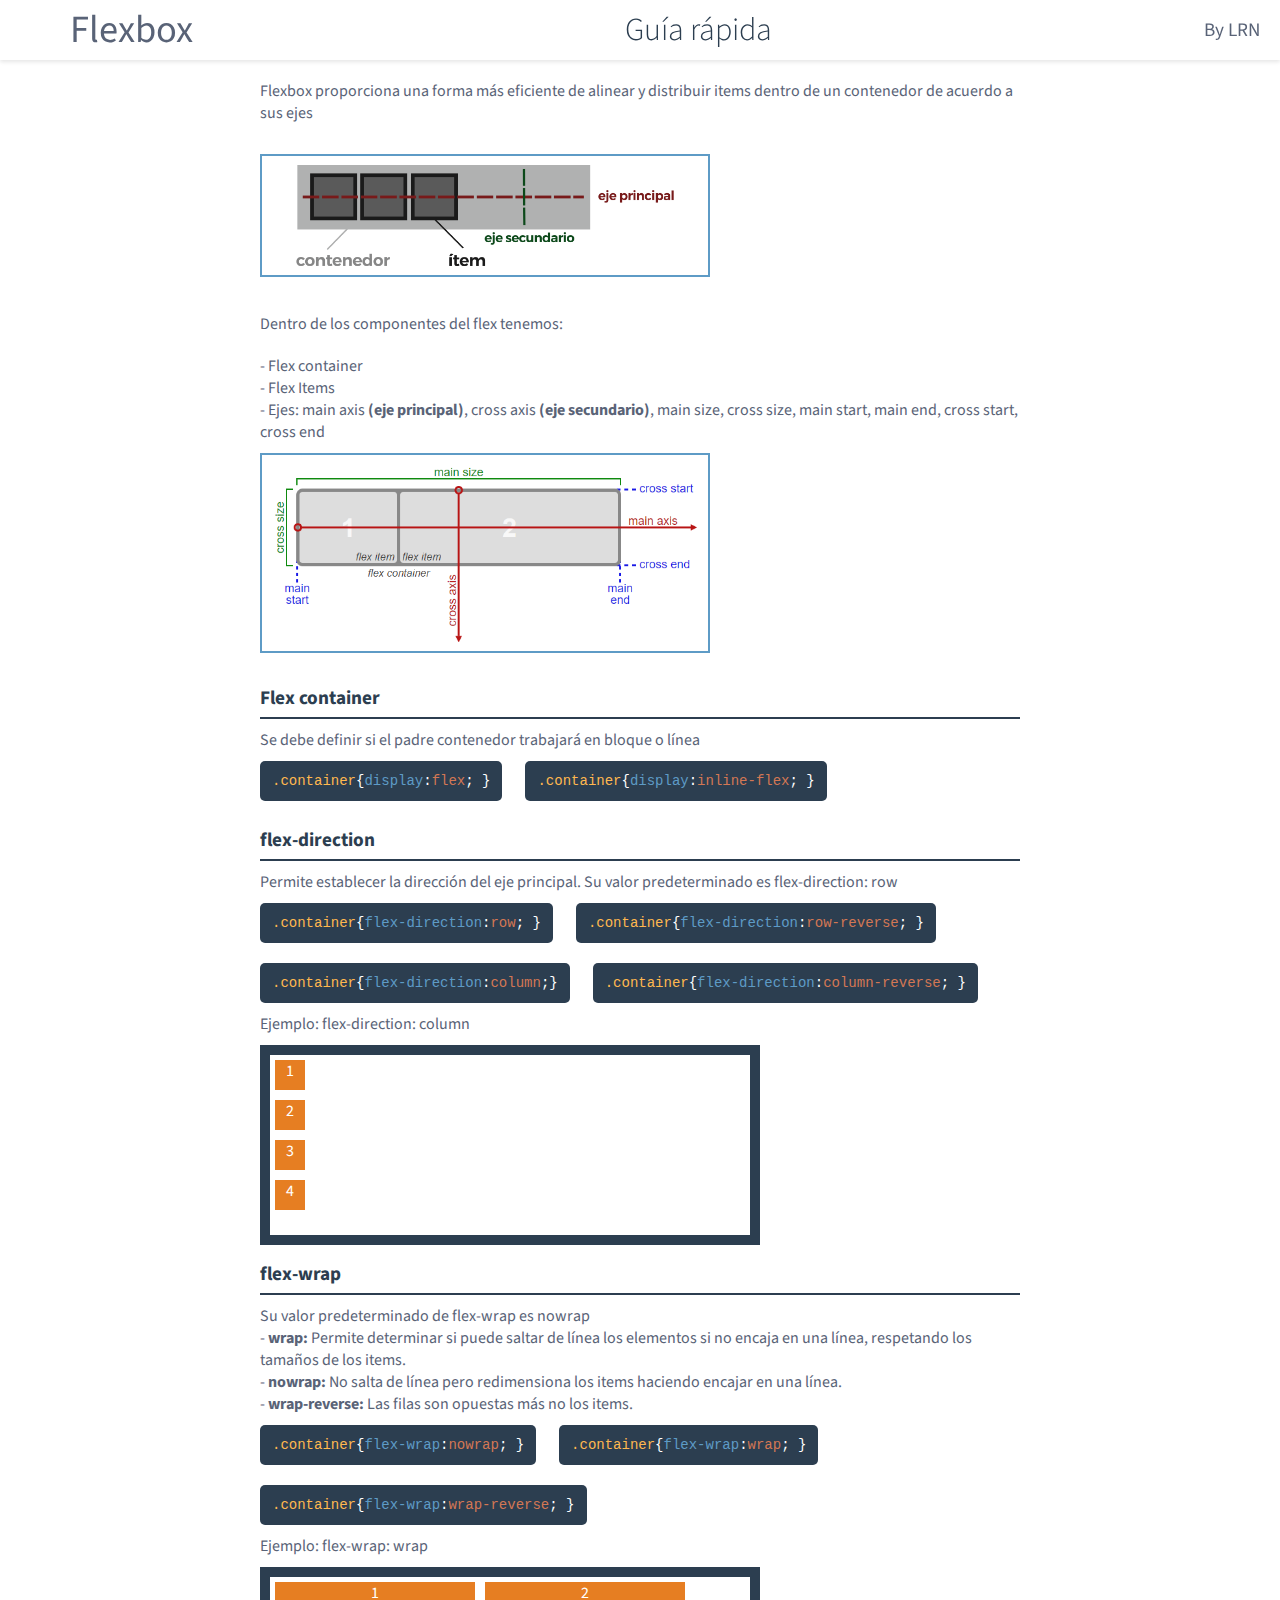
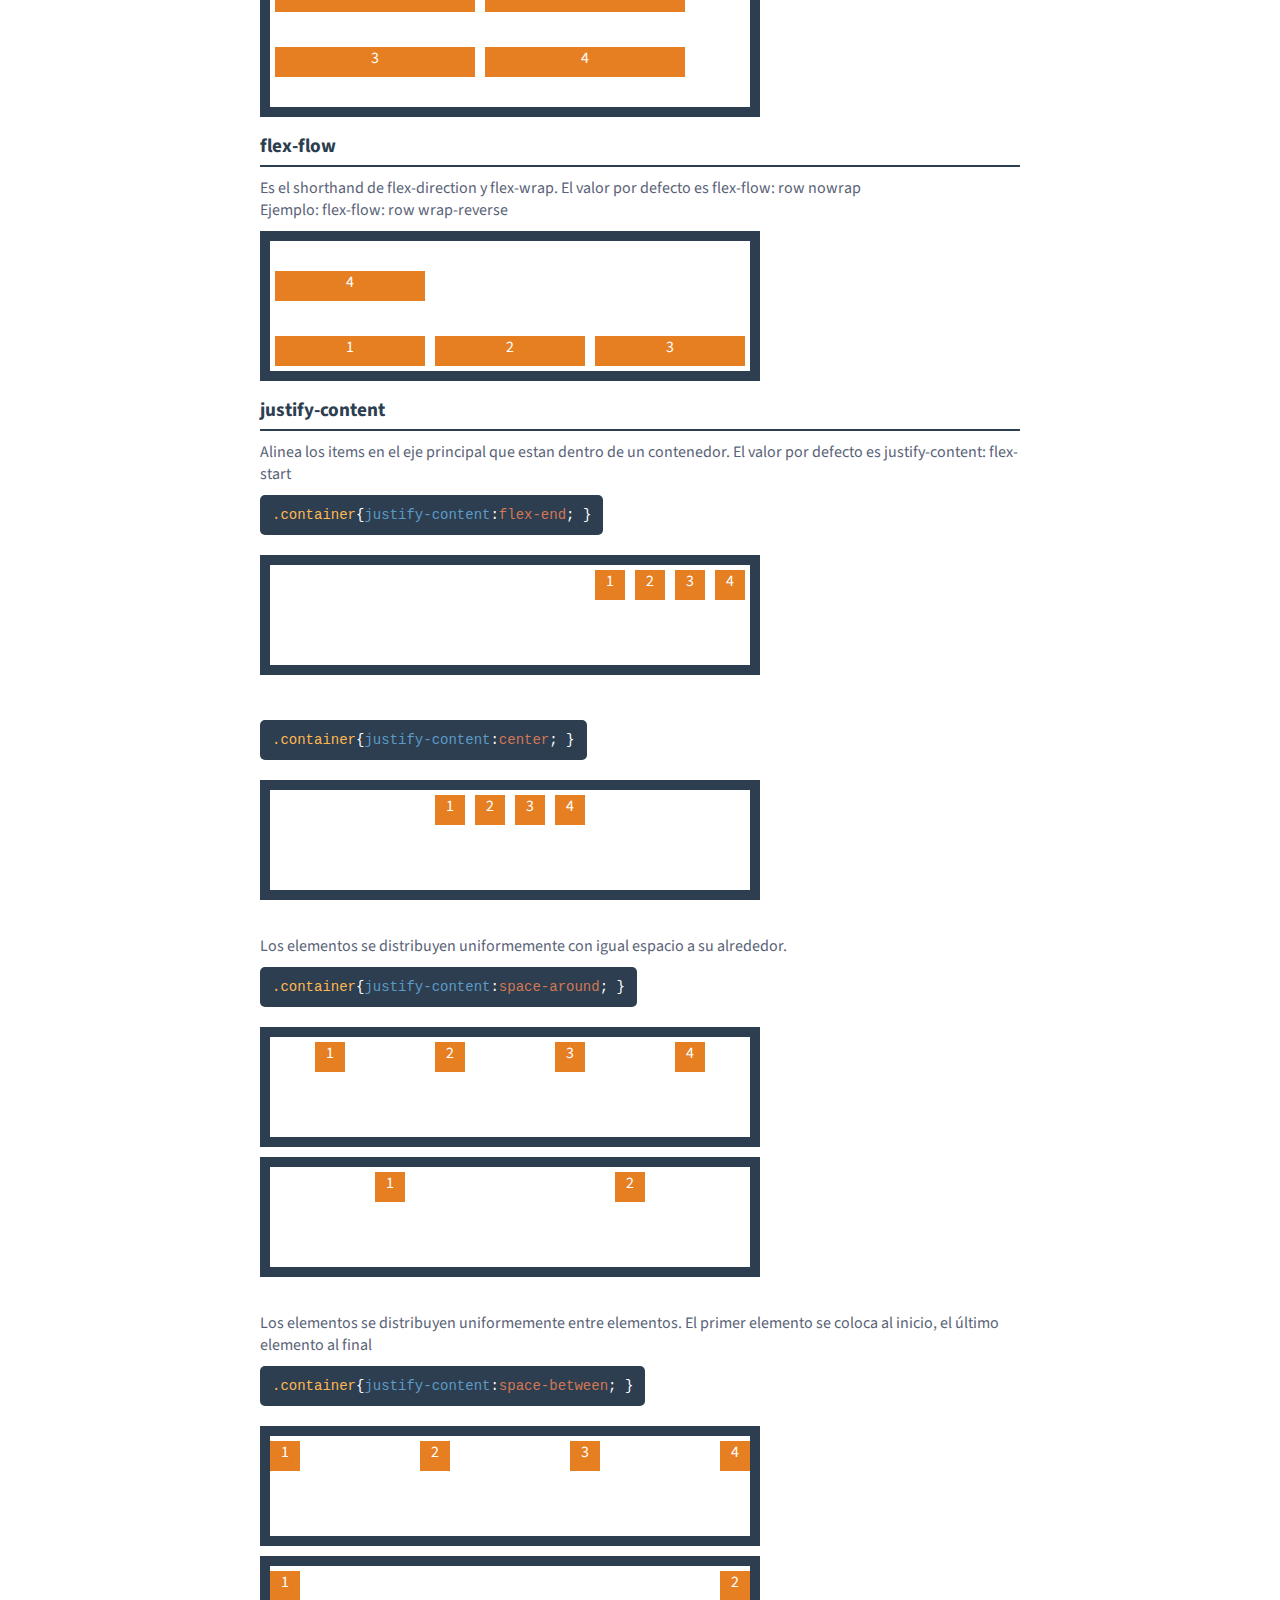
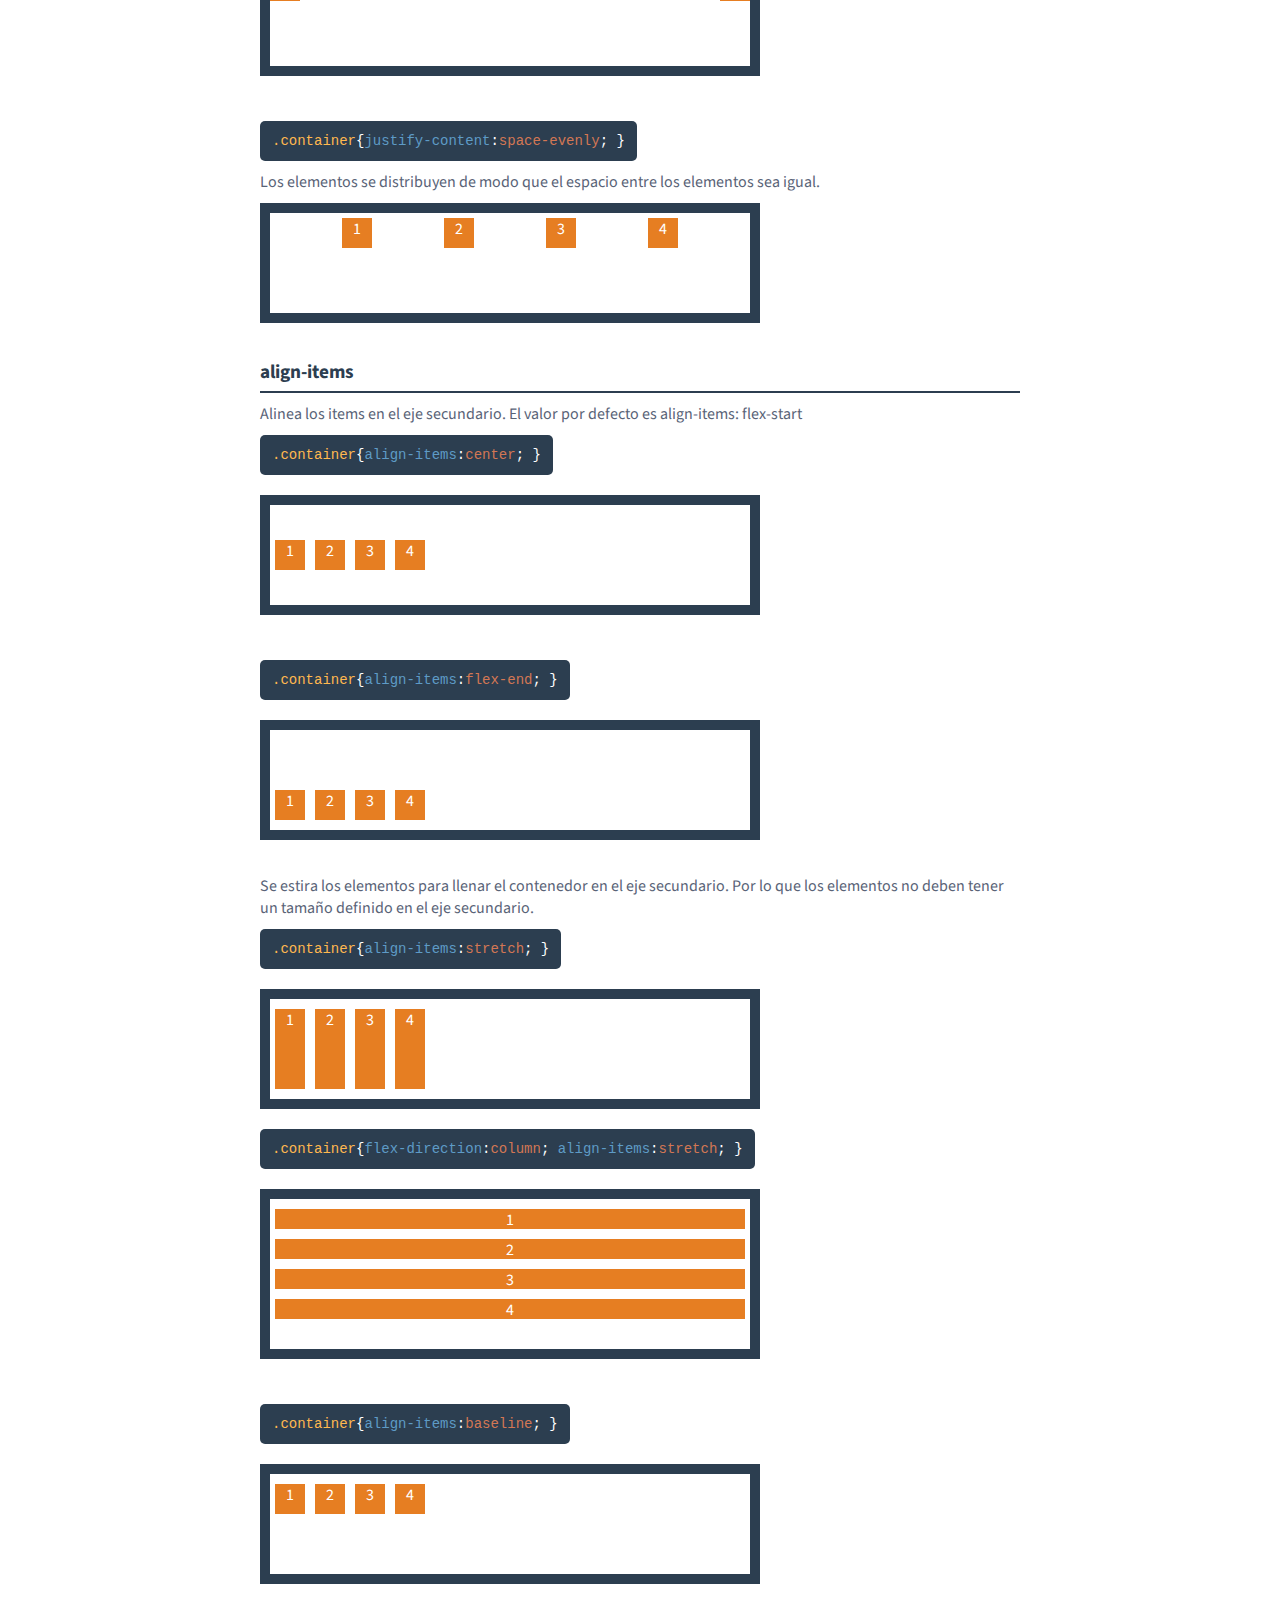
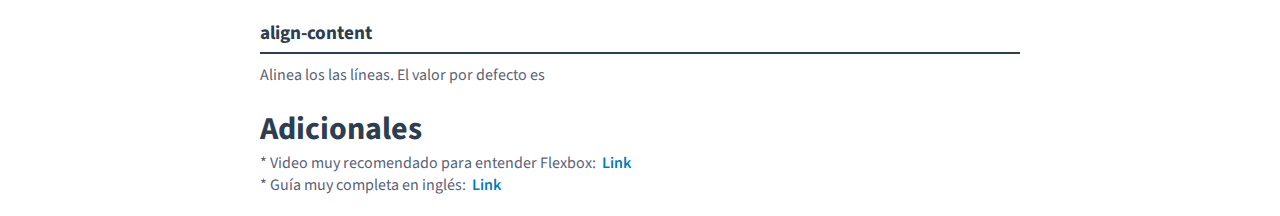
==== index.html @ acb02bb7 "Agregando informacion" ====
<!DOCTYPE html>
<html lang="en">
<head>
	<meta charset="UTF-8">
	<meta name="viewport" content="width=device-width, initial-scale=1.0">
	<meta http-equiv="X-UA-Compatible" content="ie=edge">
	<title>Guía Rápida | Flexbox</title>
	<link rel="icon" type="image/png" href="/assets/icon/css3.png">
	<link href="https://fonts.googleapis.com/css?family=Source+Sans+Pro:300,400,600,700&display=swap" rel="stylesheet">
	<link rel="stylesheet" href="css/base.css">
	<link rel="stylesheet" href="css/flexbox.css">
</head>
<body>
	<header class="header">
		<ul>
			<li class="header-left">
				<img src="assets/icon/css3.svg" alt="">
				<p class="text">Flexbox</p>
			</li>
			<li><h1 class="main-title">Guía rápida</h1></li>
			<li class="header-right">By LRN</li>
		</ul>
	</header>
	<div class="container">
		<main class="main">
			<div class="main-definition">
					<p class="main-description">Flexbox proporciona una forma más eficiente de alinear y distribuir items dentro de un contenedor de acuerdo a sus ejes</p>
				<img class="main-definition-img" src="assets/img/flex-direction.png" alt="">
				<p class="main-description">Dentro de los componentes del flex tenemos: 
					<ul>
						<li>- Flex container</li>
						<li>- Flex Items<li>
						<li>- Ejes: main axis <strong>(eje principal)</strong>, cross axis <strong>(eje secundario)</strong>, main size, cross size, main start, main end, cross start, cross end</li>
					</ul>
				</p>
				<img  class="main-definition-img" src="assets/img/flex-components.jpg" alt="">				
			</div>
		</main>
		<section>
			<h2 class="main-subtitle">Flex container</h2>
			<p>Se debe definir si el padre contenedor trabajará en bloque o línea</p>
			<code class="code">
				<span class="selector">.container </span>
				{
					<span class="property">display</span>: <span class="value">flex</span> ; 
				}
			</code>
			<code class="code">
				<span class="selector">
					.container </span>{
						<span class="property">display</span>: <span class="value">inline-flex</span>;
					}
			</code>
		</section>
		<section>
			<h2 class="main-subtitle">flex-direction</h2>
			<p>Permite establecer la dirección del eje principal. Su valor predeterminado es flex-direction: row</p>
			<code class="code">
				<span class="selector">
				.container </span>{
					<span class="property">flex-direction</span>: <span class="value">row</span>;
				}
			</code>					
			<code class="code">
				<span class="selector">.container </span>
				{
					<span class="property">flex-direction</span>: <span class="value">row-reverse</span>;
				}
			</code>
			<div>
				<code class="code">
					<span class="selector">
					.container 
				</span>{
						<span class="property">flex-direction</span>: <span class="value">column</span>;}
				</code>
				<code class="code">
					<span class="selector">
					.container </span>{
						<span class="property">flex-direction</span>: <span class="value">column-reverse</span>;
					}
				</code>
				<p>Ejemplo: flex-direction: column</p>
				<div class="contenedor flex-content1">
					<div class="elemento element-flex1">1</div>
					<div class="elemento element-flex1">2</div>
					<div class="elemento element-flex1">3</div>
					<div class="elemento element-flex1">4</div>
				</div>
			</div>
		</section>
		<section>
			<h2 class="main-subtitle">flex-wrap</h2>
			<p>Su valor predeterminado de flex-wrap es nowrap</p>
			<p>- <strong>wrap:</strong> Permite determinar si puede saltar de línea los elementos si no encaja en una línea, respetando los tamaños de los items. </p>
			<p>- <strong>nowrap:</strong> No salta de línea pero redimensiona los items haciendo encajar en una línea.</p>
			<p>- <strong>wrap-reverse:</strong> Las filas son opuestas más no los items.</p>
			<code class="code">
				<span class="selector">
				.container </span>{
					<span class="property">flex-wrap</span>: <span class="value">nowrap</span>;
				}
			</code>
			<code class="code">
				<span class="selector">
				.container </span>{
					<span class="property">flex-wrap</span>: <span class="value">wrap</span>;
				}
			</code>			
			<code class="code">
				<span class="selector">
				.container </span>{
					<span class="property">flex-wrap</span>: <span class="value">wrap-reverse</span>;
				}
			</code>	
			<p>Ejemplo: flex-wrap: wrap</p>
			<div class="contenedor flex-content2">
				<div class="elemento element-flex2">1</div>
				<div class="elemento element-flex2">2</div>
				<div class="elemento element-flex2">3</div>
				<div class="elemento element-flex2">4</div>
			</div>
		</section>		
		<section>
			<h2 class="main-subtitle">flex-flow</h2>
			<p>Es el shorthand de flex-direction y flex-wrap. El valor por defecto es flex-flow: row nowrap</p>
			<p>Ejemplo: flex-flow: row wrap-reverse</p>
			<div class="contenedor flex-content3">
				<div class="elemento element-flex3">1</div>
				<div class="elemento element-flex3">2</div>
				<div class="elemento element-flex3">3</div>
				<div class="elemento element-flex3">4</div>
			</div>
		</section>
		<section>
			<h2 class="main-subtitle">justify-content</h2>
			<p>Alinea los items en el eje principal que estan dentro de un contenedor. El valor por defecto es justify-content: flex-start</p>
			<div class="example">
				<code class="code">
					<span class="selector">
					.container </span>{
						<span class="property">justify-content</span>: <span class="value">flex-end</span>;
					}
				</code>
				<div class="contenedor flex-content4">
					<div class="elemento element-flex4">1</div>
					<div class="elemento element-flex4">2</div>
					<div class="elemento element-flex4">3</div>
					<div class="elemento element-flex4">4</div>
				</div>
			</div>
			<div class="example">
				<code class="code">
					<span class="selector">
					.container </span>{
						<span class="property">justify-content</span>: <span class="value">center</span>;
					}
				</code>	
				<div class="contenedor flex-content5">
					<div class="elemento element-flex5">1</div>
					<div class="elemento element-flex5">2</div>
					<div class="elemento element-flex5">3</div>
					<div class="elemento element-flex5">4</div>
				</div>
			</div>
			<div class="example">
				<p>Los elementos se distribuyen uniformemente con igual espacio a su alrededor.</p>
				<code class="code">
					<span class="selector">
					.container </span>{
						<span class="property">justify-content</span>: <span class="value">space-around</span>;
					}
				</code>	
				<div class="contenedor flex-content6">
					<div class="elemento element-flex6">1</div>
					<div class="elemento element-flex6">2</div>
					<div class="elemento element-flex6">3</div>
					<div class="elemento element-flex6">4</div>
				</div>
				<div class="contenedor flex-content6">
						<div class="elemento element-flex6">1</div>
						<div class="elemento element-flex6">2</div>
					</div>
			</div>
			<div class="example">
				<p>Los elementos se distribuyen uniformemente entre elementos.  El primer elemento se coloca al inicio, el último elemento al final</p>
				<code class="code">
					<span class="selector">
					.container </span>{
						<span class="property">justify-content</span>: <span class="value">space-between</span>;
					}
				</code>	
				<div class="contenedor flex-content7">
					<div class="elemento element-flex7">1</div>
					<div class="elemento element-flex7">2</div>
					<div class="elemento element-flex7">3</div>
					<div class="elemento element-flex7">4</div>
				</div>
				<div class="contenedor flex-content7">
					<div class="elemento element-flex7">1</div>
					<div class="elemento element-flex7">2</div>
				</div>
			</div>
			<div class="example">
				<code class="code">
					<span class="selector">
					.container </span>{
						<span class="property">justify-content</span>: <span class="value">space-evenly</span>;
					}
				</code>
				<p>Los elementos se distribuyen de modo que el espacio entre los elementos sea igual.</p>
				<div class="contenedor flex-content8">
					<div class="elemento element-flex8">1</div>
					<div class="elemento element-flex8">2</div>
					<div class="elemento element-flex8">3</div>
					<div class="elemento element-flex8">4</div>
				</div>
			</div>
		</section>	
		<section>
			<h2 class="main-subtitle">align-items</h2>
			<p>Alinea los items en el eje secundario. El valor por defecto es align-items: flex-start </p>
			<div class="example">
				<code class="code">
					<span class="selector">
					.container </span>{
						<span class="property">align-items</span>: <span class="value">center</span>;
					}
				</code>
				<div class="contenedor flex-content9">
					<div class="elemento element-flex9">1</div>
					<div class="elemento element-flex9">2</div>
					<div class="elemento element-flex9">3</div>
					<div class="elemento element-flex9">4</div>
				</div>
			</div>
			<div class="example">
				<code class="code">
					<span class="selector">
					.container </span>{
						<span class="property">align-items</span>: <span class="value">flex-end</span>;
					}
				</code>
				<div class="contenedor flex-content10">
					<div class="elemento element-flex10">1</div>
					<div class="elemento element-flex10">2</div>
					<div class="elemento element-flex10">3</div>
					<div class="elemento element-flex10">4</div>
				</div>
			</div>
			<div class="example">
				<p>Se estira los elementos para llenar el contenedor en el eje secundario. Por lo que los elementos no deben tener un tamaño definido en el eje secundario.</p>
				<code class="code">
					<span class="selector">
					.container </span>{
						<span class="property">align-items</span>: <span class="value">stretch</span>;
					}
				</code>
				<div class="contenedor flex-content11">
					<div class="elemento element-flex11">1</div>
					<div class="elemento element-flex11">2</div>
					<div class="elemento element-flex11">3</div>
					<div class="elemento element-flex11">4</div>
				</div>

				<code class="code">
					<span class="selector">
					.container </span>{
						<span class="property">flex-direction</span>: <span class="value">column </span>;&nbsp;
						
						<span class="property">align-items</span>: <span class="value">stretch</span>;
					}
				</code>
				<div class="contenedor flex-content12">
					<div class="elemento element-flex12">1</div>
					<div class="elemento element-flex12">2</div>
					<div class="elemento element-flex12">3</div>
					<div class="elemento element-flex12">4</div>
				</div>
			</div>
			<div class="example">
				<code class="code">
					<span class="selector">
					.container </span>{
						<span class="property">align-items</span>: <span class="value">baseline</span>;
					}
				</code>
				<div class="contenedor flex-content13">
					<div class="elemento element-flex13">1</div>
					<div class="elemento element-flex13">2</div>
					<div class="elemento element-flex13">3</div>
					<div class="elemento element-flex13">4</div>
				</div>
			</div>
		</section>
		<section>
			<h2 class="main-subtitle">align-content</h2>
			<p>Alinea los las líneas. El valor por defecto es </p>
		</section>		

		<!-- final -->
		<section class="section-additional">
			<h2 class="">Adicionales</h2> 
			<p>* Video muy recomendado para entender Flexbox: <a target="_blank" class="link" href="https://www.youtube.com/watch?v=_YUJ37FARrU">Link</a></p>
			<p>* Guía muy completa en inglés: <a target="_blank" class="link" href="https://css-tricks.com/snippets/css/a-guide-to-flexbox/">Link</a></p>

		</section>
	</div>
	
</body>
</html>
---- css/base.css ----
* {
  padding: 0;
  margin: 0;
  border: 0;
  outline: 0;
  box-sizing: border-box;
  font-family: 'Source Sans Pro', sans-serif;
  color: #596377; 
}

a, 
a:link, 
a:visited, 
a:hover,
a:active {
  color: inherit;
  text-decoration:none;
}

ol,
ul {
  list-style: none;
}

h1, h2, h3 {
  color: #2c3e50;
}

/** Header **/

.header {
  background-color: #FFF;  
  position: sticky;
  top: 0;
  z-index: 100;  
  box-shadow: 0px 2px 4px rgba(0,0,0,0.1);
  width: 100%;  
}

.header ul {
  height: 60px;
  display: flex;
  justify-content: space-between;
  align-items: center;
  padding: 0 20px;
}

.header-left {
  display: flex;
  align-items: center;
}

.header-left img {
  width: 30px;
}

.header-left .text {
  margin-left: 10px;
  font-size: 1.6em;
}

.header-left img {
  max-width: 40px;
}

.header-right {
  font-size: 1.2em;
}

@media screen and (min-width: 760px) {
  .header-left img {
    width: 40px;
  }

  .header-left .text {
    font-size: 2.4em;    
  }
}

/* Main */
.container {
  max-width: 350px;
  margin: 0 auto;
}

.main-banner {
  display: flex;
  justify-content: center;
  align-items: center;
  margin: 30px auto;
}

.main-title {
  font-weight: 300;
  font-size: 2em;
}

.main-img {
  height: 60px;
}

.main-definition-img { 
  max-width: 300px;
  margin: 10px auto;
  padding: 5px;
  border: 2px solid #5E9BC6;
}

.main-subtitle {
  font-size: 1.2em;
  padding-bottom: 5px;
  margin: 15px auto 10px;
  border-bottom: 2px solid #2c3e50;
}

.code {
  display: inline-flex;
  background-color: #2c3e50;
  color: #FFF;
  padding: 12px;
  margin: 10px 20px 10px 0px;
  font-family: monospace;
  font-size: 14px;
  border-radius: 5px;
}

.selector {
  font-family: inherit;
  color: #FFB84F;
}

.property {
  font-family: inherit;
  color: #5E9BC6;
}

.value {
  font-family: inherit;
  color: #D37754;
}

@media (min-width: 768px) {
  .container { max-width: 760px; }
  .main-definition-img { max-width: 450px;}
  .main-description { margin: 20px auto; }
}

@media screen and (min-width: 1366px) {
  .container { max-width: 1200px; }
}

@media screen and (min-width: 1440px) {
  .container { max-width: 1400px; }
}

@media screen and (max-width: 320px) {  
  .container { max-width: 300px; }
}
---- css/flexbox.css ----
.contenedor { 
			width: 300px;
			height: 200px;
			background: #FFF;
			padding: 0;
			border: 10px solid #2C3E50;
			margin: 10px auto;
		}

		.elemento {
			color: #FFF;
			margin: 5px;
			background: #E67E22;
			text-align: center;
		}

		.example {
			margin-bottom: 35px;
		}

		.element-flex1 {
			width: 30px;
			height: 30px;
		}

		.flex-content1 {
			display: flex;
			/* flex-direction: row | column | row-reverse | column-reverse*/
			flex-direction: column;
		}

		.flex-content2 {
			display: flex;
			/* Si un elemento no cabe lo baja si es wrap, si es no-wrap se ajusta a una linea no respeta el ancho y no los centra, va de izquierda a derecha*/
			/* flex-wrap: no-wrap | wrap | wrap-reverse */
			flex-wrap: wrap;
			height: 150px;
		}

		.element-flex2 {
			width: 200px;
			height: 30px;
		}
		
		.flex-content3 {
			display: flex;
			/* flex-flow: Es un atajo de flex-direction y flex-wrap */
			flex-flow: row wrap-reverse;
			height: 150px;
		}

		.element-flex3 {
			width: 150px;
			height: 30px;
		}

		.flex-content4 {
			display: flex;
			/* justify-content: flex-start | flex-end | center | space-around | space-between */
			justify-content: flex-end;
			height: 120px;
		}

		.element-flex4 {
			width: 30px;
			height: 30px;
		}

		.flex-content5 {
			display: flex;
			justify-content: center;
			height: 120px;
		}

		.element-flex5 {
			width: 30px;
			height: 30px;
		}

		.contenedor.flex-content6 {
			display: flex;
			justify-content: space-around;
			height: 120px;
			padding: 5px 0;
		}

		.element-flex6 {
			width: 30px;
			height: 30px;
			margin: 0;
		}
		
		.contenedor.flex-content7 {
			display: flex;
			justify-content: space-between;
			height: 120px;
			padding: 5px 0;
		}

		.element-flex7 {
			width: 30px;
			height: 30px;
			margin: 0;
		}

		.contenedor.flex-content8 {
			display: flex;
			justify-content: space-evenly;
			height: 120px;
			padding: 5px 0;
		}

		.element-flex8 {
			width: 30px;
			height: 30px;
			margin: 0;
		}

		.contenedor.flex-content9 {
			display: flex;
			height: 120px;
			padding: 5px 0;
			align-items: center;
		}

		.element-flex9 {
			width: 30px;
			height: 30px;
		}

		.contenedor.flex-content10 {
			display: flex;
			height: 120px;
			padding: 5px 0;
			align-items: flex-end;
		}

		.element-flex10 {
			width: 30px;
			height: 30px;
		}

		.contenedor.flex-content11 {
			display: flex;
			height: 120px;
			padding: 5px 0;
			align-items: stretch;
		}

		.element-flex11 {
			width: 30px;
		}

		.contenedor.flex-content12 {
			display: flex;
			height: 170px;
			padding: 5px 0;
			flex-direction: column;
			align-items: stretch;
		}

		.element-flex12 {
			height: 20px;
		}

		.contenedor.flex-content13 {
			display: flex;
			height: 120px;
			padding: 5px 0;
			align-items: baseline;
		}

		.element-flex13 {
			width: 30px;
			height: 30px;
		}


		.section-additional {
			margin: 20px 0;
		}

		.section-additional h2 {
			font-size: 2em;
		}

		.section-additional .link {
			color: #007db5;
			font-weight: 600;
			margin: 0 3px;
		}

		@media screen and (min-width: 768px) {
			.contenedor {
				width: 500px; 
				margin: 10px 0;
			}
		}
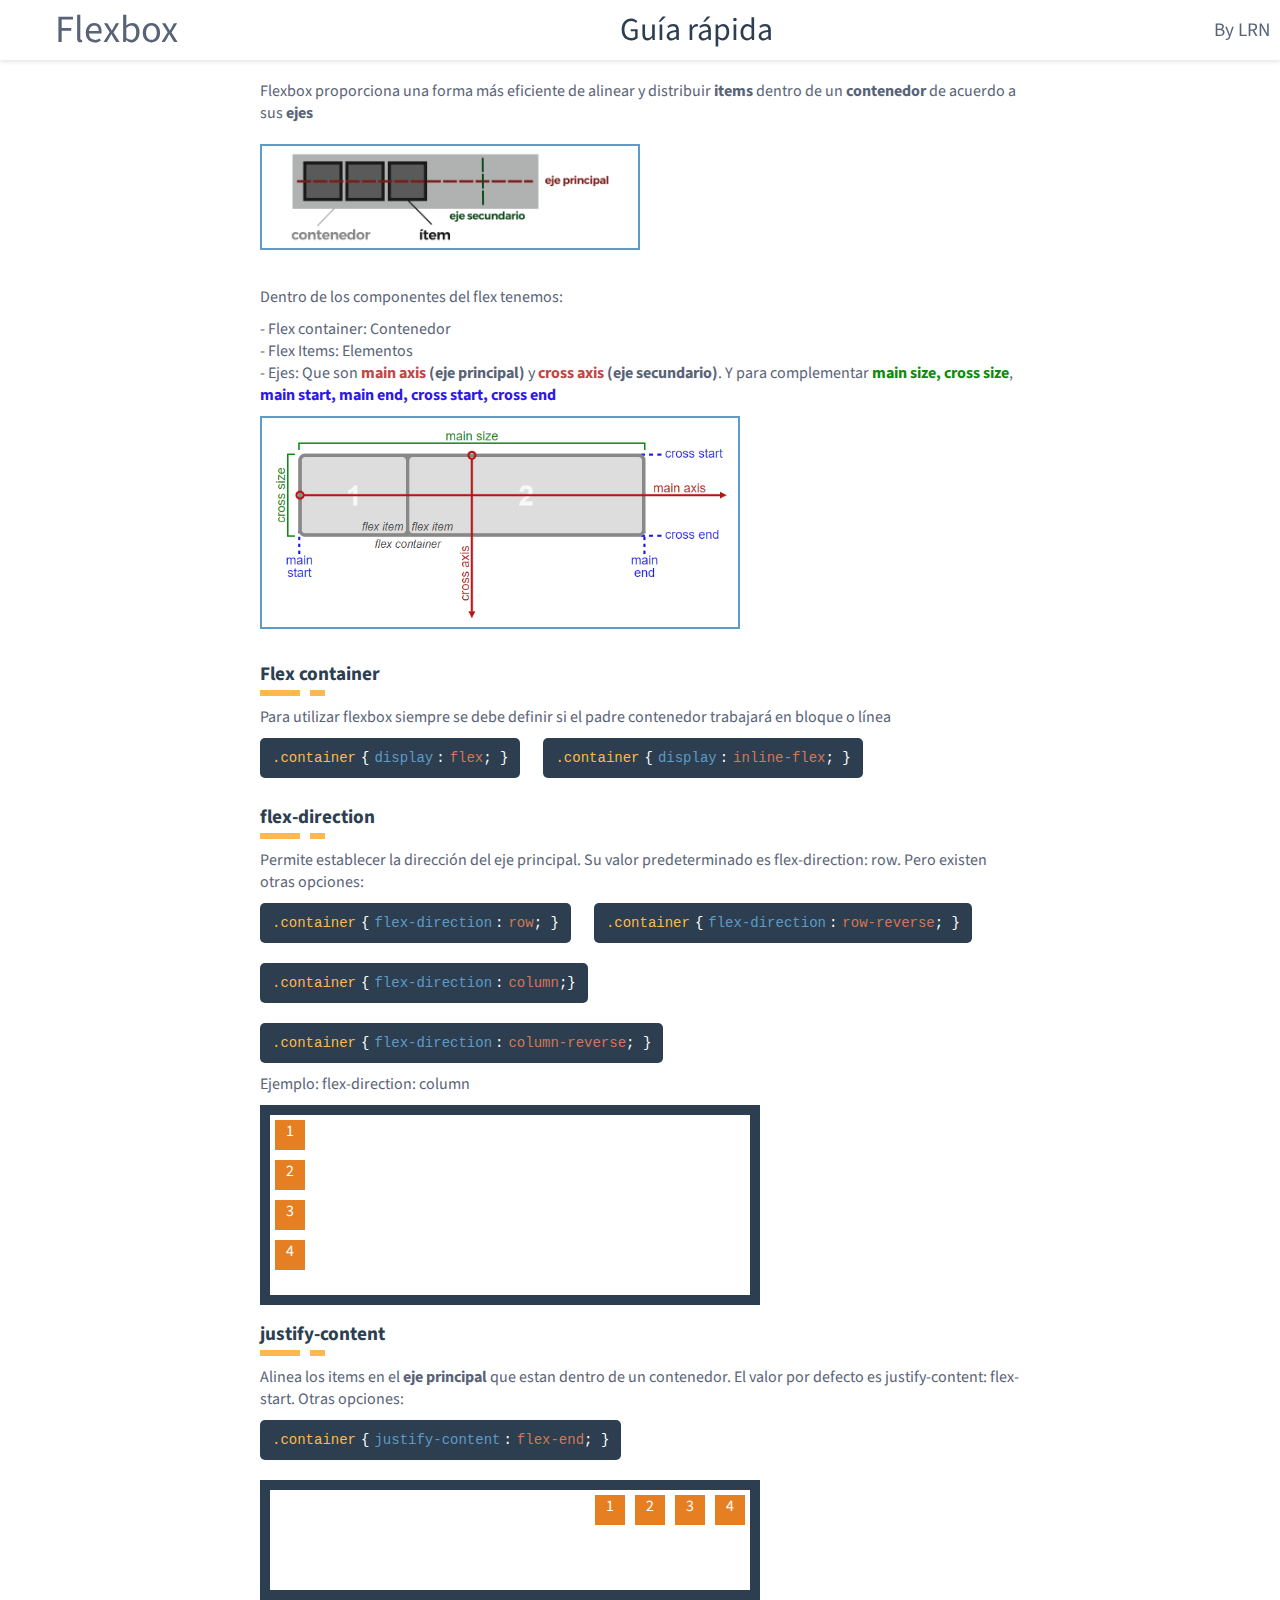
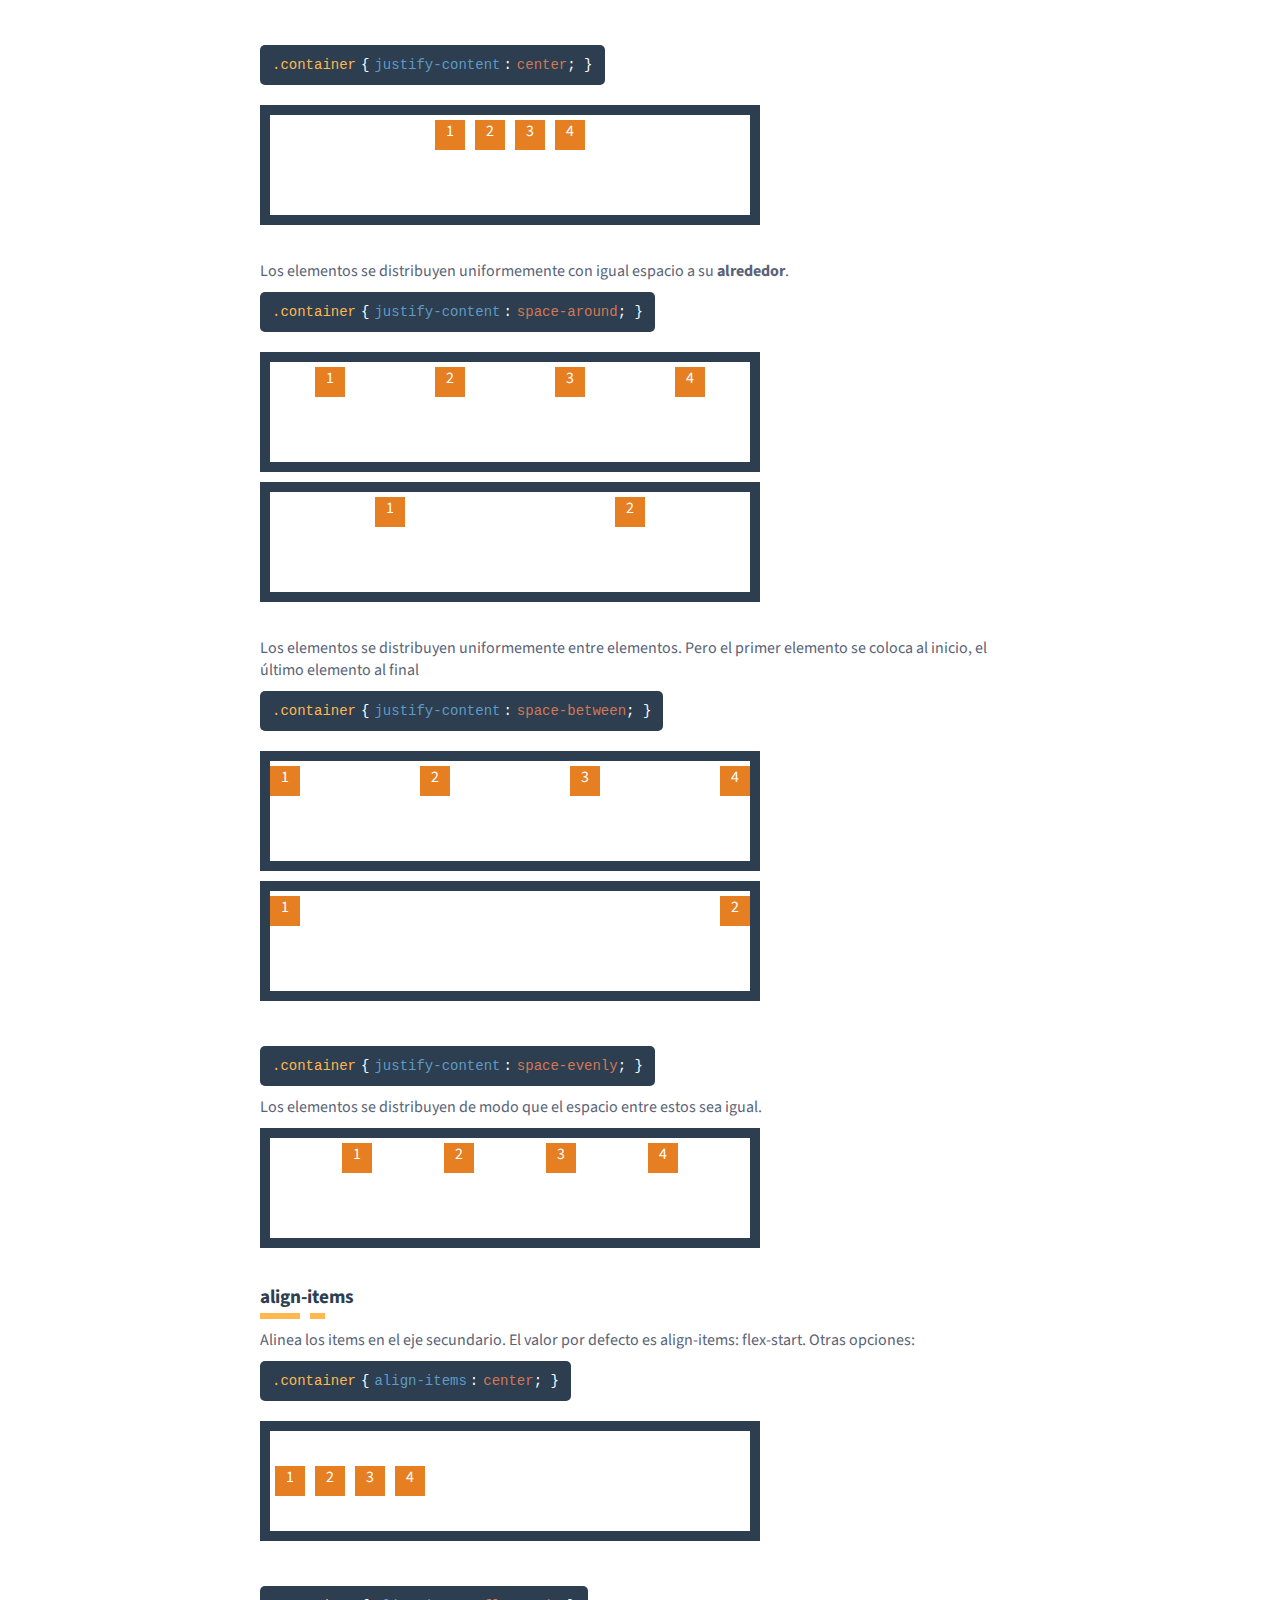
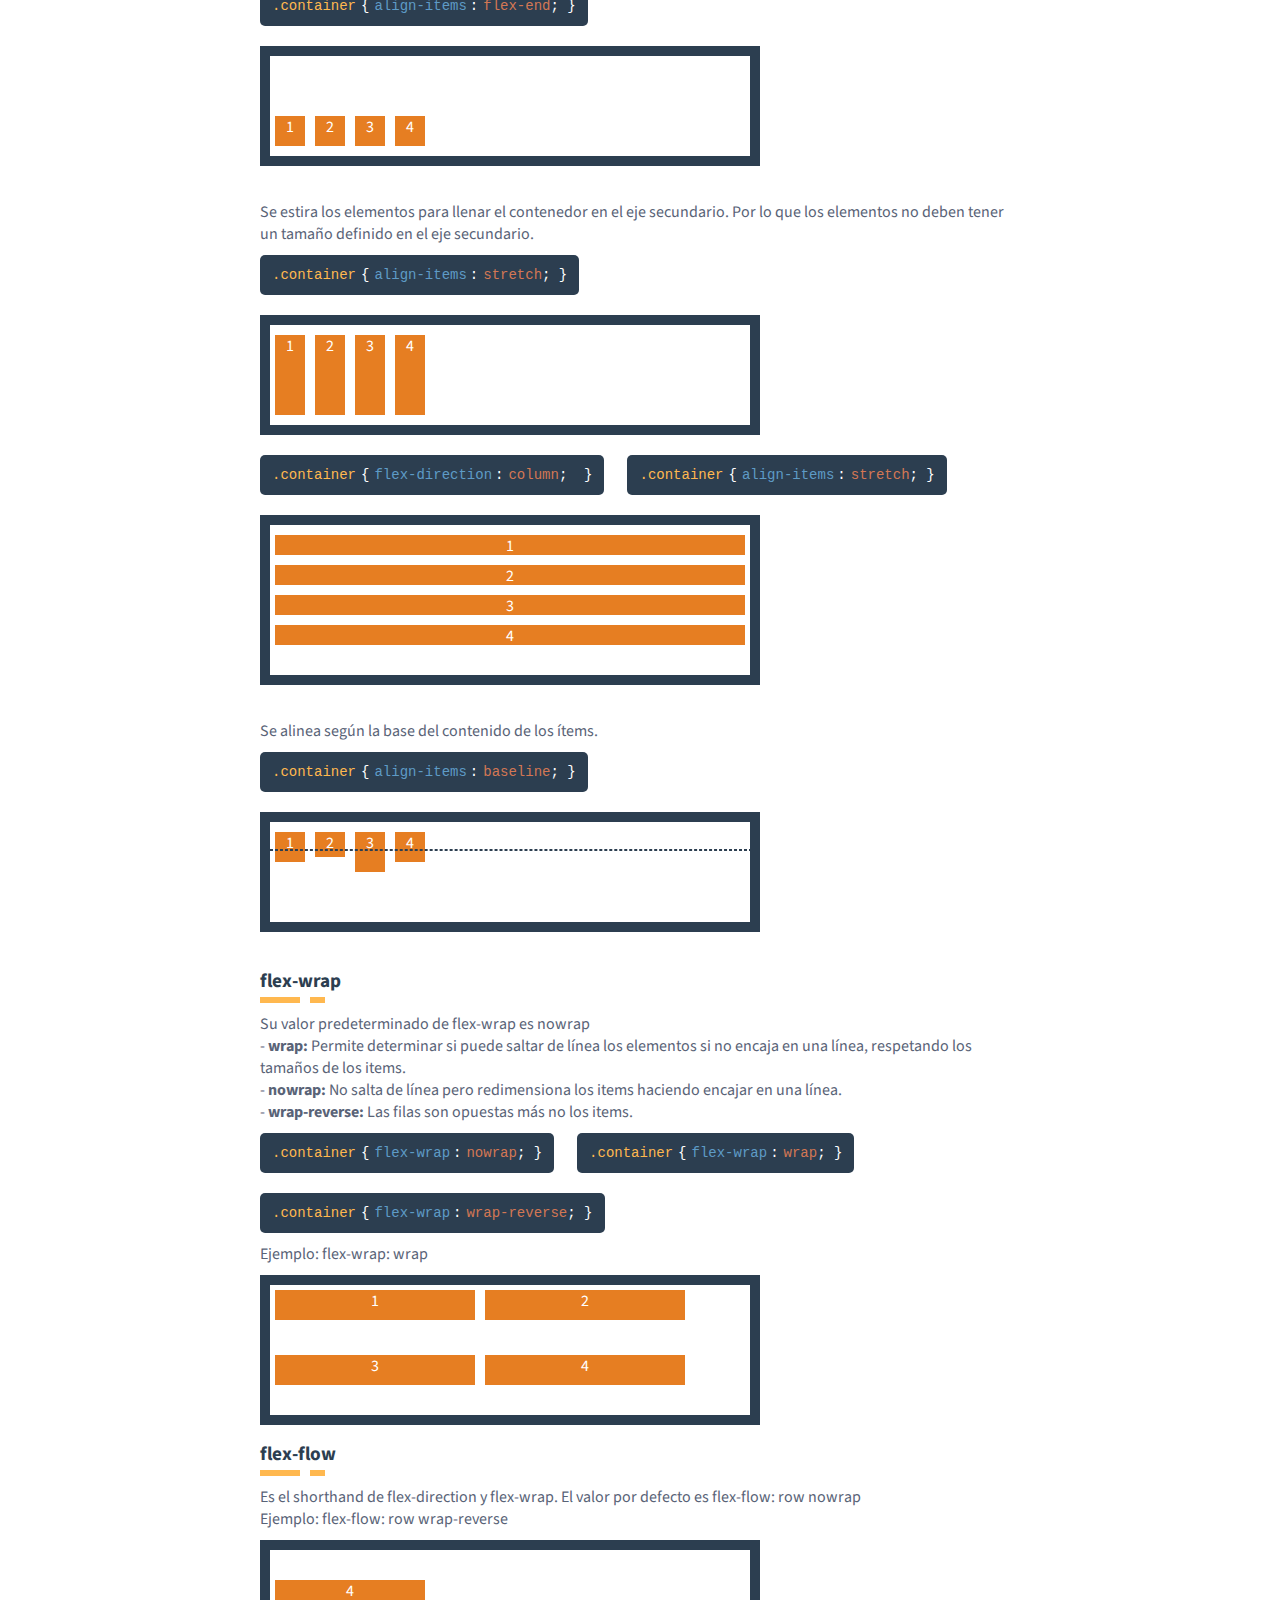
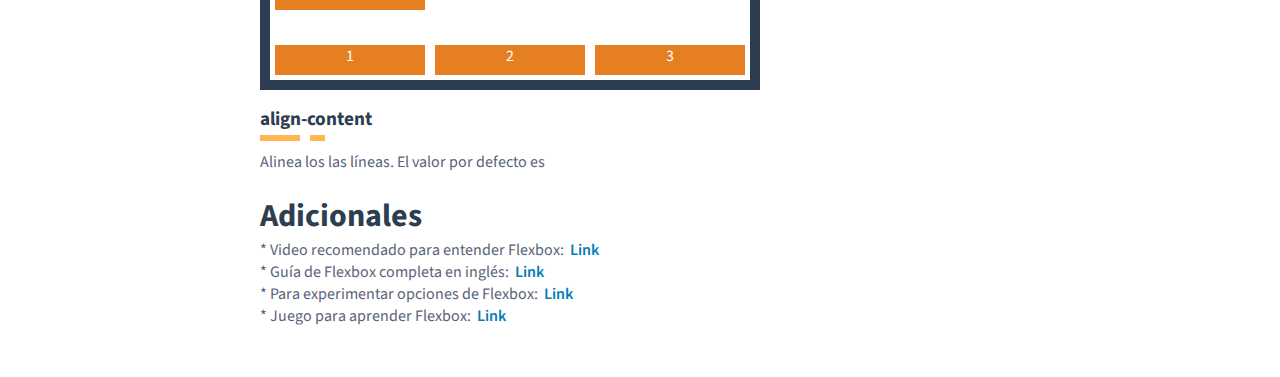
==== commit 8f786bc6: "Agregando ejemplos" ====
--- a/index.html
+++ b/index.html
@@ -24,21 +24,25 @@
 	<div class="container">
 		<main class="main">
 			<div class="main-definition">
-					<p class="main-description">Flexbox proporciona una forma más eficiente de alinear y distribuir items dentro de un contenedor de acuerdo a sus ejes</p>
-				<img class="main-definition-img" src="assets/img/flex-direction.png" alt="">
+					<p class="main-description">Flexbox proporciona una forma más eficiente de alinear y distribuir <strong>items</strong> dentro de un <strong>contenedor</strong> de acuerdo a sus <strong>ejes</strong> </p>
+				<img class="main-definition-img main-definition-img1" src="assets/img/flex-direction.png" alt="">
 				<p class="main-description">Dentro de los componentes del flex tenemos: 
 					<ul>
-						<li>- Flex container</li>
-						<li>- Flex Items<li>
-						<li>- Ejes: main axis <strong>(eje principal)</strong>, cross axis <strong>(eje secundario)</strong>, main size, cross size, main start, main end, cross start, cross end</li>
+						<li>- Flex container: Contenedor</li>
+						<li>- Flex Items: Elementos<li>
+						<li>- Ejes: Que son <strong style="color: #c14747">main axis</strong> <strong>(eje principal)</strong> y
+												<strong style="color: #c14747">cross axis</strong> <strong>(eje secundario)</strong>.
+												Y para complementar
+												<strong style="color: #0f8a0f">main size, cross size</strong>, 
+												<strong style="color: #2e19e6">main start, main end, cross start, cross end</strong> </li>
 					</ul>
 				</p>
-				<img  class="main-definition-img" src="assets/img/flex-components.jpg" alt="">				
+				<img  class="main-definition-img main-definition-img2" src="assets/img/flex-components.jpg" alt="">				
 			</div>
 		</main>
 		<section>
 			<h2 class="main-subtitle">Flex container</h2>
-			<p>Se debe definir si el padre contenedor trabajará en bloque o línea</p>
+			<p>Para utilizar flexbox siempre se debe definir si el padre contenedor trabajará en bloque o línea</p>
 			<code class="code">
 				<span class="selector">.container </span>
 				{
@@ -54,7 +58,7 @@
 		</section>
 		<section>
 			<h2 class="main-subtitle">flex-direction</h2>
-			<p>Permite establecer la dirección del eje principal. Su valor predeterminado es flex-direction: row</p>
+			<p>Permite establecer la dirección del eje principal. Su valor predeterminado es flex-direction: row. Pero existen otras opciones:</p>
 			<code class="code">
 				<span class="selector">
 				.container </span>{
@@ -89,56 +93,14 @@
 				</div>
 			</div>
 		</section>
-		<section>
-			<h2 class="main-subtitle">flex-wrap</h2>
-			<p>Su valor predeterminado de flex-wrap es nowrap</p>
-			<p>- <strong>wrap:</strong> Permite determinar si puede saltar de línea los elementos si no encaja en una línea, respetando los tamaños de los items. </p>
-			<p>- <strong>nowrap:</strong> No salta de línea pero redimensiona los items haciendo encajar en una línea.</p>
-			<p>- <strong>wrap-reverse:</strong> Las filas son opuestas más no los items.</p>
-			<code class="code">
-				<span class="selector">
-				.container </span>{
-					<span class="property">flex-wrap</span>: <span class="value">nowrap</span>;
-				}
-			</code>
-			<code class="code">
-				<span class="selector">
-				.container </span>{
-					<span class="property">flex-wrap</span>: <span class="value">wrap</span>;
-				}
-			</code>			
-			<code class="code">
-				<span class="selector">
-				.container </span>{
-					<span class="property">flex-wrap</span>: <span class="value">wrap-reverse</span>;
-				}
-			</code>	
-			<p>Ejemplo: flex-wrap: wrap</p>
-			<div class="contenedor flex-content2">
-				<div class="elemento element-flex2">1</div>
-				<div class="elemento element-flex2">2</div>
-				<div class="elemento element-flex2">3</div>
-				<div class="elemento element-flex2">4</div>
-			</div>
-		</section>		
-		<section>
-			<h2 class="main-subtitle">flex-flow</h2>
-			<p>Es el shorthand de flex-direction y flex-wrap. El valor por defecto es flex-flow: row nowrap</p>
-			<p>Ejemplo: flex-flow: row wrap-reverse</p>
-			<div class="contenedor flex-content3">
-				<div class="elemento element-flex3">1</div>
-				<div class="elemento element-flex3">2</div>
-				<div class="elemento element-flex3">3</div>
-				<div class="elemento element-flex3">4</div>
-			</div>
-		</section>
+		
 		<section>
 			<h2 class="main-subtitle">justify-content</h2>
-			<p>Alinea los items en el eje principal que estan dentro de un contenedor. El valor por defecto es justify-content: flex-start</p>
-			<div class="example">
-				<code class="code">
-					<span class="selector">
-					.container </span>{
+			<p>Alinea los items en el <strong>eje principal</strong> que estan dentro de un contenedor. El valor por defecto es justify-content: flex-start. Otras opciones:</p>
+			<div class="example">
+				<code class="code">
+					<span class="selector">
+						.container </span>{
 						<span class="property">justify-content</span>: <span class="value">flex-end</span>;
 					}
 				</code>
@@ -164,13 +126,14 @@
 				</div>
 			</div>
 			<div class="example">
-				<p>Los elementos se distribuyen uniformemente con igual espacio a su alrededor.</p>
-				<code class="code">
-					<span class="selector">
-					.container </span>{
-						<span class="property">justify-content</span>: <span class="value">space-around</span>;
-					}
+				<p>Los elementos se distribuyen uniformemente con igual espacio a su <strong>alrededor</strong>.</p>
+				<code class="code">					
+					<span class="selector">
+						.container </span>{
+							<span class="property">justify-content</span>: <span class="value">space-around</span>;
+						}
 				</code>	
+				
 				<div class="contenedor flex-content6">
 					<div class="elemento element-flex6">1</div>
 					<div class="elemento element-flex6">2</div>
@@ -183,7 +146,7 @@
 					</div>
 			</div>
 			<div class="example">
-				<p>Los elementos se distribuyen uniformemente entre elementos.  El primer elemento se coloca al inicio, el último elemento al final</p>
+				<p>Los elementos se distribuyen uniformemente entre elementos. Pero el primer elemento se coloca al inicio, el último elemento al final</p>
 				<code class="code">
 					<span class="selector">
 					.container </span>{
@@ -208,7 +171,7 @@
 						<span class="property">justify-content</span>: <span class="value">space-evenly</span>;
 					}
 				</code>
-				<p>Los elementos se distribuyen de modo que el espacio entre los elementos sea igual.</p>
+				<p>Los elementos se distribuyen de modo que el espacio entre estos sea igual.</p>
 				<div class="contenedor flex-content8">
 					<div class="elemento element-flex8">1</div>
 					<div class="elemento element-flex8">2</div>
@@ -219,7 +182,7 @@
 		</section>	
 		<section>
 			<h2 class="main-subtitle">align-items</h2>
-			<p>Alinea los items en el eje secundario. El valor por defecto es align-items: flex-start </p>
+			<p>Alinea los items en el eje secundario. El valor por defecto es align-items: flex-start. Otras opciones: </p>
 			<div class="example">
 				<code class="code">
 					<span class="selector">
@@ -262,15 +225,18 @@
 					<div class="elemento element-flex11">3</div>
 					<div class="elemento element-flex11">4</div>
 				</div>
-
 				<code class="code">
 					<span class="selector">
 					.container </span>{
 						<span class="property">flex-direction</span>: <span class="value">column </span>;&nbsp;
-						
-						<span class="property">align-items</span>: <span class="value">stretch</span>;
-					}
-				</code>
+					}
+				</code>
+				<code class="code">
+						<span class="selector">
+						.container </span>{
+							<span class="property">align-items</span>: <span class="value">stretch</span>;
+						}
+					</code>
 				<div class="contenedor flex-content12">
 					<div class="elemento element-flex12">1</div>
 					<div class="elemento element-flex12">2</div>
@@ -279,6 +245,7 @@
 				</div>
 			</div>
 			<div class="example">
+				<p>Se alinea según la base del contenido de los ítems.</p>
 				<code class="code">
 					<span class="selector">
 					.container </span>{
@@ -293,6 +260,49 @@
 				</div>
 			</div>
 		</section>
+		<section>
+				<h2 class="main-subtitle">flex-wrap</h2>
+				<p>Su valor predeterminado de flex-wrap es nowrap</p>
+				<p>- <strong>wrap:</strong> Permite determinar si puede saltar de línea los elementos si no encaja en una línea, respetando los tamaños de los items. </p>
+				<p>- <strong>nowrap:</strong> No salta de línea pero redimensiona los items haciendo encajar en una línea.</p>
+				<p>- <strong>wrap-reverse:</strong> Las filas son opuestas más no los items.</p>
+				<code class="code">
+					<span class="selector">
+					.container </span>{
+						<span class="property">flex-wrap</span>: <span class="value">nowrap</span>;
+					}
+				</code>
+				<code class="code">
+					<span class="selector">
+					.container </span>{
+						<span class="property">flex-wrap</span>: <span class="value">wrap</span>;
+					}
+				</code>			
+				<code class="code">
+					<span class="selector">
+					.container </span>{
+						<span class="property">flex-wrap</span>: <span class="value">wrap-reverse</span>;
+					}
+				</code>	
+				<p>Ejemplo: flex-wrap: wrap</p>
+				<div class="contenedor flex-content2">
+					<div class="elemento element-flex2">1</div>
+					<div class="elemento element-flex2">2</div>
+					<div class="elemento element-flex2">3</div>
+					<div class="elemento element-flex2">4</div>
+				</div>
+			</section>		
+			<section>
+				<h2 class="main-subtitle">flex-flow</h2>
+				<p>Es el shorthand de flex-direction y flex-wrap. El valor por defecto es flex-flow: row nowrap</p>
+				<p>Ejemplo: flex-flow: row wrap-reverse</p>
+				<div class="contenedor flex-content3">
+					<div class="elemento element-flex3">1</div>
+					<div class="elemento element-flex3">2</div>
+					<div class="elemento element-flex3">3</div>
+					<div class="elemento element-flex3">4</div>
+				</div>
+			</section>
 		<section>
 			<h2 class="main-subtitle">align-content</h2>
 			<p>Alinea los las líneas. El valor por defecto es </p>
@@ -301,9 +311,10 @@
 		<!-- final -->
 		<section class="section-additional">
 			<h2 class="">Adicionales</h2> 
-			<p>* Video muy recomendado para entender Flexbox: <a target="_blank" class="link" href="https://www.youtube.com/watch?v=_YUJ37FARrU">Link</a></p>
-			<p>* Guía muy completa en inglés: <a target="_blank" class="link" href="https://css-tricks.com/snippets/css/a-guide-to-flexbox/">Link</a></p>
-
+			<p>* Video recomendado para entender Flexbox: <a target="_blank" class="link" href="https://www.youtube.com/watch?v=_YUJ37FARrU">Link</a></p>
+			<p>* Guía de Flexbox completa en inglés: <a target="_blank" class="link" href="https://css-tricks.com/snippets/css/a-guide-to-flexbox/">Link</a></p>
+			<p>* Para experimentar opciones de Flexbox: <a class="link" href="https://flexbox.help/">Link</a></p>
+			<p>* Juego para aprender Flexbox: <a class="link" href="https://flexboxfroggy.com/#es">Link</a></p>
 		</section>
 	</div>
 	
--- a/css/base.css
+++ b/css/base.css
@@ -67,13 +67,23 @@
   font-size: 1.2em;
 }
 
+.container {
+  font-size: 14px;
+}
+
 @media screen and (min-width: 760px) {
+
+  .header ul {
+    padding: 0 10px;
+  }
+
   .header-left img {
     width: 40px;
   }
 
   .header-left .text {
-    font-size: 2.4em;    
+    font-size: 2.4em;   
+    margin-left: 5px;
   }
 }
 
@@ -91,8 +101,8 @@
 }
 
 .main-title {
-  font-weight: 300;
-  font-size: 2em;
+  font-weight: 400;
+  font-size: 1.5em;
 }
 
 .main-img {
@@ -108,9 +118,28 @@
 
 .main-subtitle {
   font-size: 1.2em;
-  padding-bottom: 5px;
+  padding-bottom: 8px;
   margin: 15px auto 10px;
-  border-bottom: 2px solid #2c3e50;
+  position: relative;
+}
+
+.main-subtitle::after,
+.main-subtitle::before {
+  content: "";
+  position: absolute;
+  height: 6px;
+  background: #FFB84F;
+  bottom: 0;
+}
+
+.main-subtitle::after {
+  left: 0;
+  width: 40px;
+}
+
+.main-subtitle::before {
+  left: 50px;
+  width: 15px;
 }
 
 .code {
@@ -127,22 +156,30 @@
 .selector {
   font-family: inherit;
   color: #FFB84F;
+  padding-right: 5px;
 }
 
 .property {
   font-family: inherit;
   color: #5E9BC6;
+  padding-left: 5px;
+  padding-right: 3px;
 }
 
 .value {
   font-family: inherit;
   color: #D37754;
+  padding-left: 5px;
 }
 
 @media (min-width: 768px) {
-  .container { max-width: 760px; }
-  .main-definition-img { max-width: 450px;}
-  .main-description { margin: 20px auto; }
+  .container { max-width: 760px; font-size: 16px; }  
+  .main-definition-img1 { max-width: 380px; }
+  .main-definition-img2 { max-width: 480px; }
+  .main-description { margin: 20px auto 10px; }
+  .main-title {
+    font-size: 2em;
+  }
 }
 
 @media screen and (min-width: 1366px) {
--- a/css/flexbox.css
+++ b/css/flexbox.css
@@ -168,16 +168,34 @@
 			height: 120px;
 			padding: 5px 0;
 			align-items: baseline;
+			position: relative;
 		}
 
 		.element-flex13 {
 			width: 30px;
-			height: 30px;
+			height: 30px;			
+		}
+
+		.contenedor.flex-content13::before {
+			content: "";
+			position: absolute;
+			width: 100%;
+			border: 1px dashed #2C3E50;
+			left: 0;
+			top: 27px;
+		}
+
+		.element-flex13:nth-child(2) {
+			height: 25px;
+		}
+
+		.element-flex13:nth-child(3) {
+			height: 40px;
 		}
 
 
 		.section-additional {
-			margin: 20px 0;
+			margin: 20px 0 50px;
 		}
 
 		.section-additional h2 {
